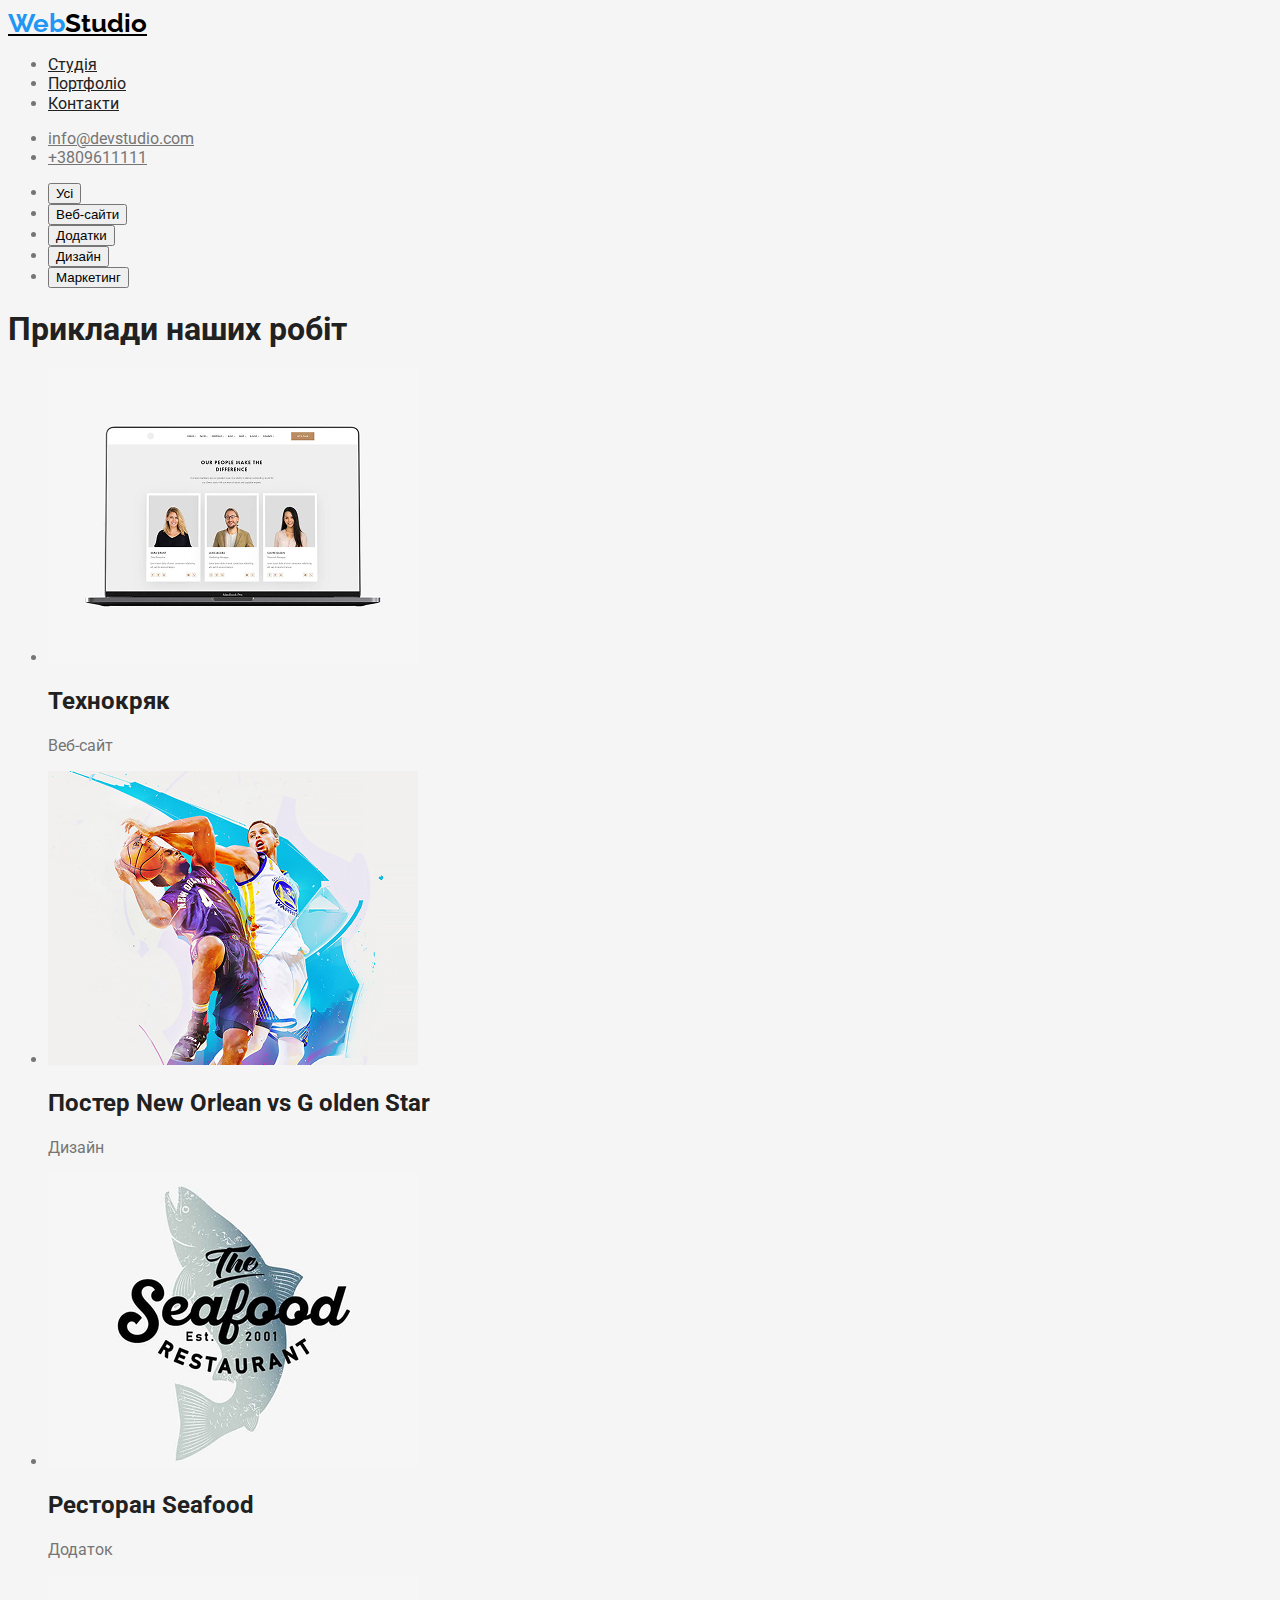
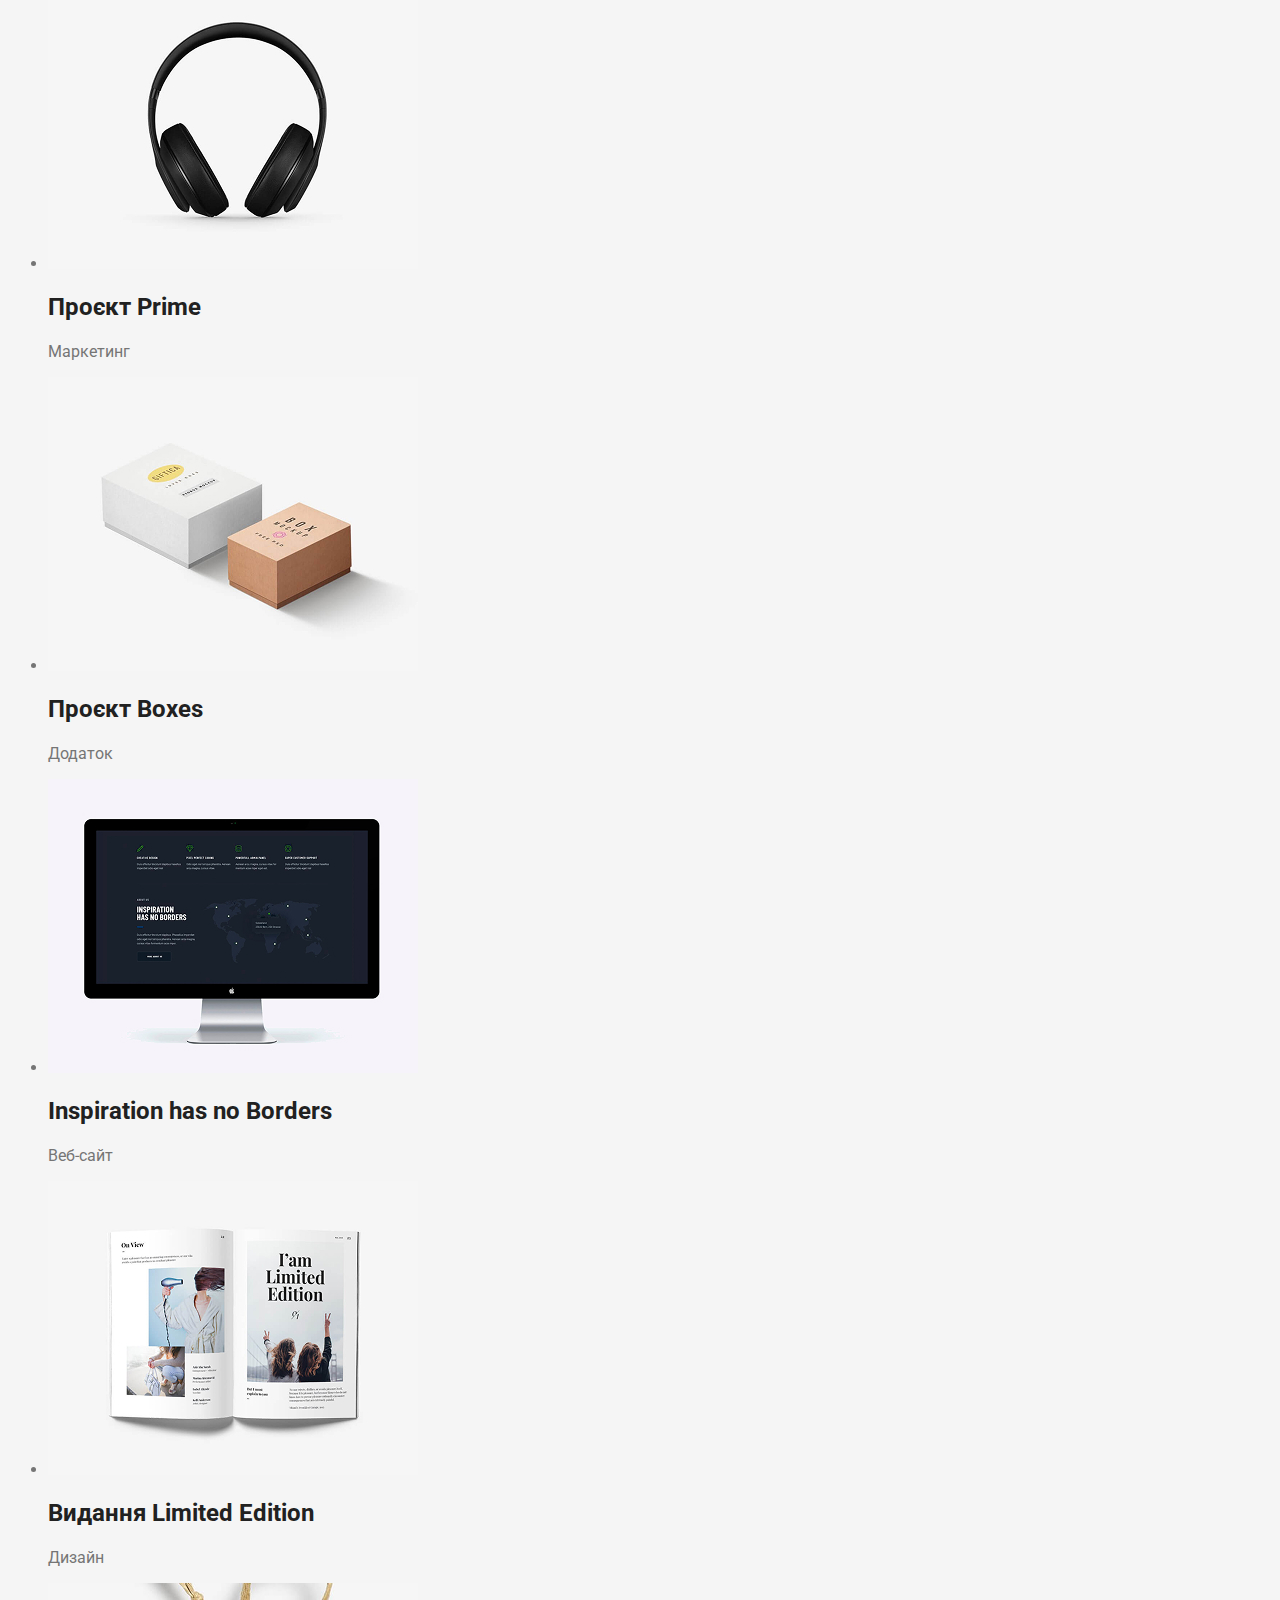
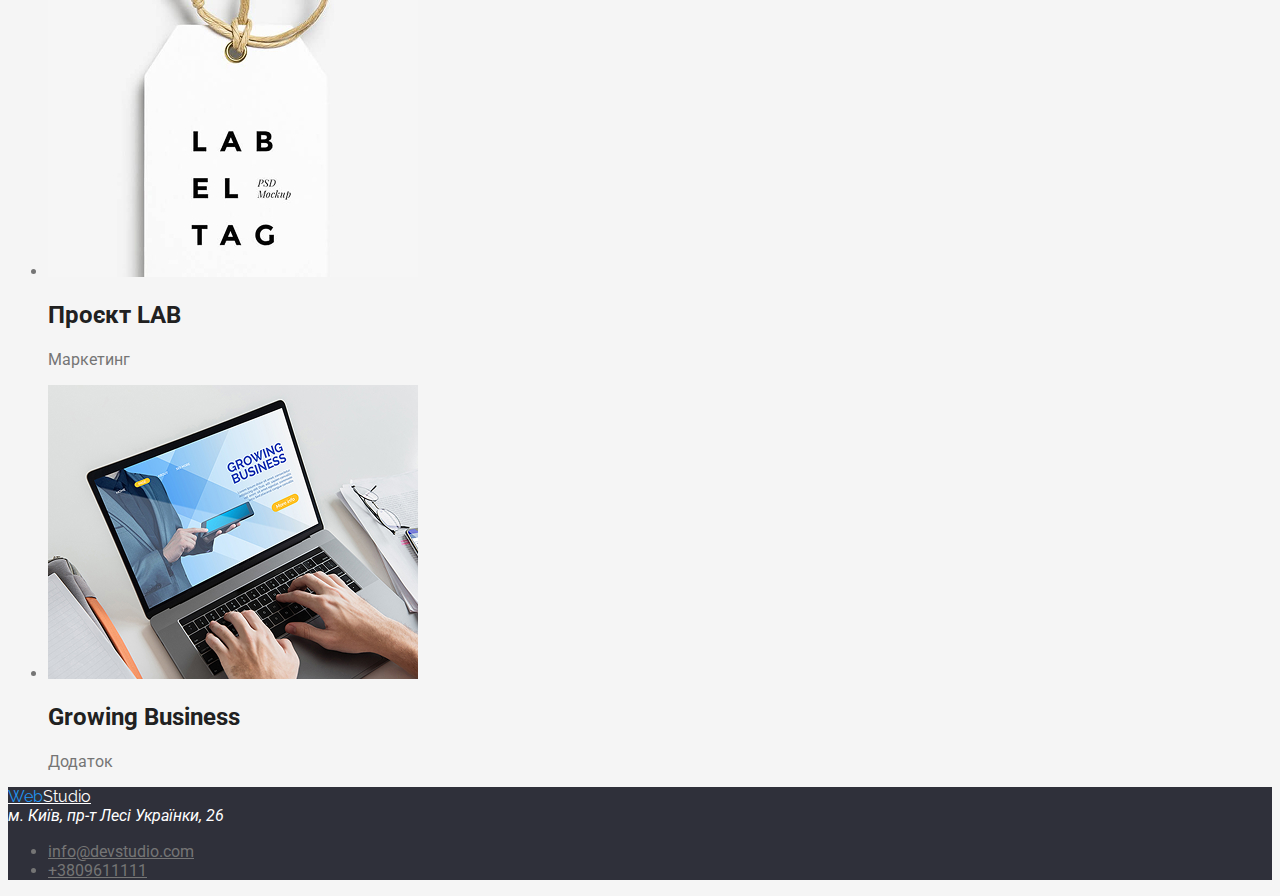
==== portfolio.html @ c8d18081 "Обновление" ====
<!DOCTYPE html>
<html lang="uk">
    <head>
    <meta charset="UTF-8">
    <meta name="description" content="WebStudio">
    <title>WebStudio</title>
    <link rel="preconnect" href="https://fonts.googleapis.com">
    <link rel="preconnect" href="https://fonts.gstatic.com" crossorigin>
    <link href="https://fonts.googleapis.com/css2?family=Raleway:ital,wght@0,700;1,700&family=Roboto:ital,wdth,wght@0,75..100,100..900;1,75..100,100..900&display=swap" rel="stylesheet">
    <link rel="stylesheet" href="/css/styles.css">
    </head>
<body>

    <header>
        <a href="/index.html" class="logo"><span>Web</span>Studio</a>

        <nav class="site-nav list">
          <ul>
            <li><a href="/index.html" class="link">Студія</a></li>
            <li><a href="/portfolio.html" class="link">Портфоліо</a></li>
            <li><a href="" class="link">Контакти</a></li>
          </ul>
        </nav>

        <ul class="contact-list">
          <li>
              <a href="mailto:info@devstudio.com" class="contact-link">info@devstudio.com</a>
          </li>
          <li>
              <a href="tel:+3809611111" class="contact-link">+3809611111</a>
          </li>
        </ul>
    </header>

<main>
    <!-- Фильтр -->
    <ul>
        <li>
            <button type="button">Усі</button>
        </li>
        <li>
            <button type="button">Веб-сайти</button>
        </li>
        <li>
            <button type="button">Додатки</button>
        </li>
        <li>
            <button type="button">Дизайн</button>
        </li>
        <li>
            <button type="button">Маркетинг</button>
        </li>
    </ul>

    <h1 class="section-tittle">Приклади наших робіт</h1>
<!-- Примеры работ -->
    <section>
        <ul>
            <li>
             <img src="/images/portfolio/tehno.jpg" alt="Зображення ноутбуку" width="370" height="294">
             <h2 class="section-tittle">Технокряк</h2>
             <p>Веб-сайт</p>
           </li> 
        
            <li>
             <img src="/images/portfolio/neworlean.jpg" alt="Постер New Orlean  vs Golden Star" width="370" height="294">
             <h2 class="section-tittle">Постер New Orlean vs G olden Star</h2>
             <p>Дизайн</p>
           </li>

            <li>
             <img src="/images/portfolio/seafood.jpg" alt="Логотип ресторану" width="370" height="294">
             <h2 class="section-tittle">Ресторан Seafood</h2>
             <p>Додаток</p>
           </li>

            <li>
             <img src="/images/portfolio/prime.jpg" alt="Фото навушників" width="370" height="294">
             <h2 class="section-tittle">Проєкт Prime</h2>
             <p>Маркетинг</p>
           </li>

            <li> 
             <img src="/images/portfolio/boxes.jpg" alt="Фото коробок" width="370" height="294">
             <h2 class="section-tittle">Проєкт Boxes</h2>
             <p>Додаток</p>
            </li>

            <li>
             <img src="/images/portfolio/borders.jpg" alt="Зображення монітору" width="370" height="294">
             <h2 class="section-tittle">Inspiration has no Borders</h2>
             <p>Веб-сайт</p>
            </li>

            <li>
             <img src="/images/portfolio/limitededition.jpg" alt="Зображення журналу" width="370" height="294">
             <h2 class="section-tittle">Видання Limited Edition</h2>
             <p>Дизайн</p>
           </li>

            <li>
             <img src="/images/portfolio/lab.jpg" alt="Фото лейблу" width="370" height="294">
             <h2 class="section-tittle">Проєкт LAB</h2>
             <p>Маркетинг</p>
            </li> 

           <li>
             <img src="/images/portfolio/growingbusiness.jpg" alt="Фото  ноутбуку" width="370" height="294">
             <h2 class="section-tittle">Growing Business</h2>
             <p>Додаток</p>
           </li>

        </ul>
        
    </section>
</main>

    <footer class="footer">
  
        <a href="" class="footer-logo"><span>Web</span>Studio</a>

        <address class="address">м. Київ, пр-т Лесі Українки, 26</address>

        <ul class="contact-list">
            <li>
                <a href="mailto:info@devstudio.com" class="contact-link">info@devstudio.com</a>
            </li>
            <li>
                <a href="tel:+3809611111" class="contact-link">+3809611111</a>
            </li>
        </ul>

    </footer>

</body>
---- css/styles.css ----
:root {
    --primary-text-color: #757575;
    --tittle-text-color: #212121;
    --accent-color: #2196F3;
    --primary-color: #F5F5F5;
}

body {
    background-color: var(--primary-color);
    color: var(--primary-text-color);

    font-family: Roboto, sans-serif;
    line-height: 1.2;
}

/* logo */
.logo {
    color:#000000;
    font-family: Raleway, sans-serif;
    font-weight: 700;
    font-size: 26px;
}

span {
    color:var(--accent-color);
}

/* site nav */
.site-nav .link {
    color:var(--tittle-text-color);
}

.site-nav .link:hover,
.site-nav .link:focus {
    color:var(--accent-color);
}

/* Contact */
.contact-link {
color:var(--primary-text-color)
}
.contact-link:hover,
.contact-link:focus {
    color:var(--accent-color);
}
/* Hero */
.hero {
background-color: #2F303A;
}
.hero-tittle {
    color: #FFFFFF;
}

/* Section */
.section-tittle {
    color: var(--tittle-text-color);
}

/* Footer */
.footer-logo {
    color:#FFFFFF;
    font-family: Raleway, sans-serif;
}
.footer {
    background-color:#2F303A;
}
.address {
     color:#FFFFFF;
}
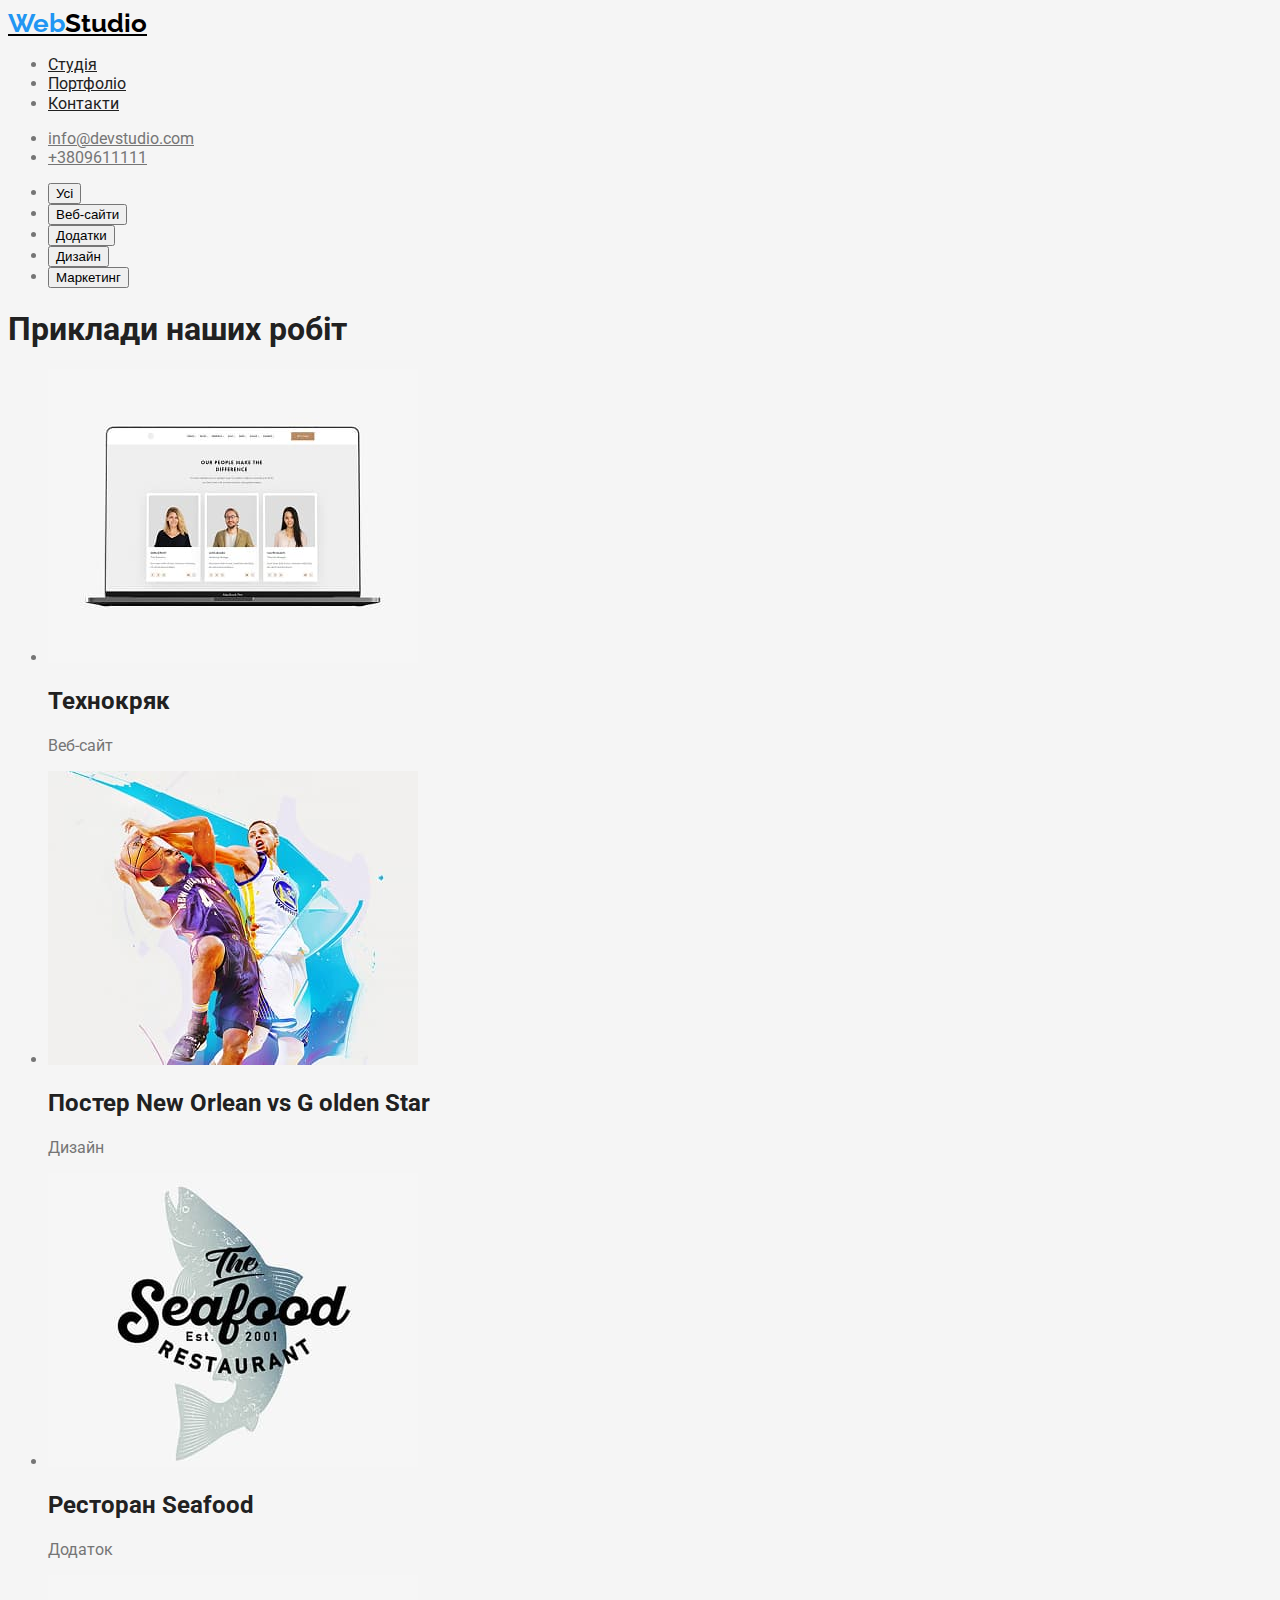
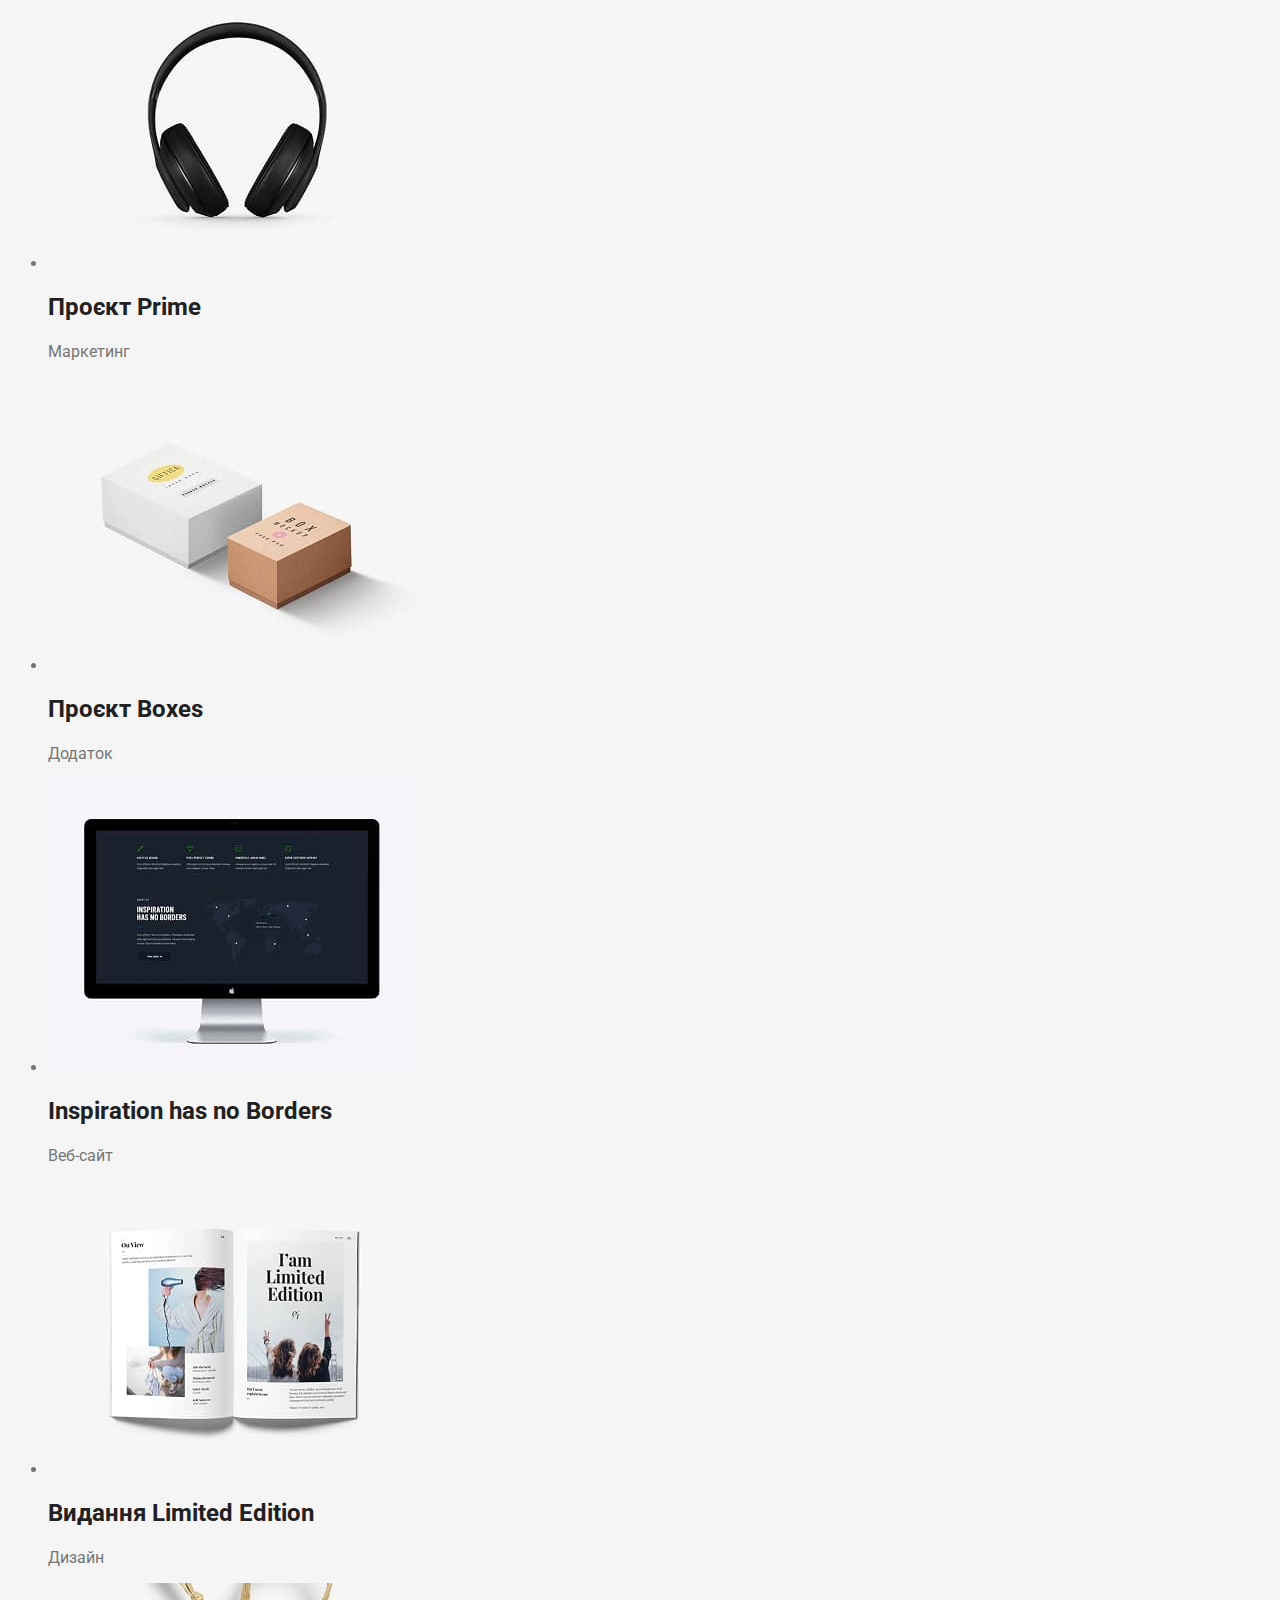
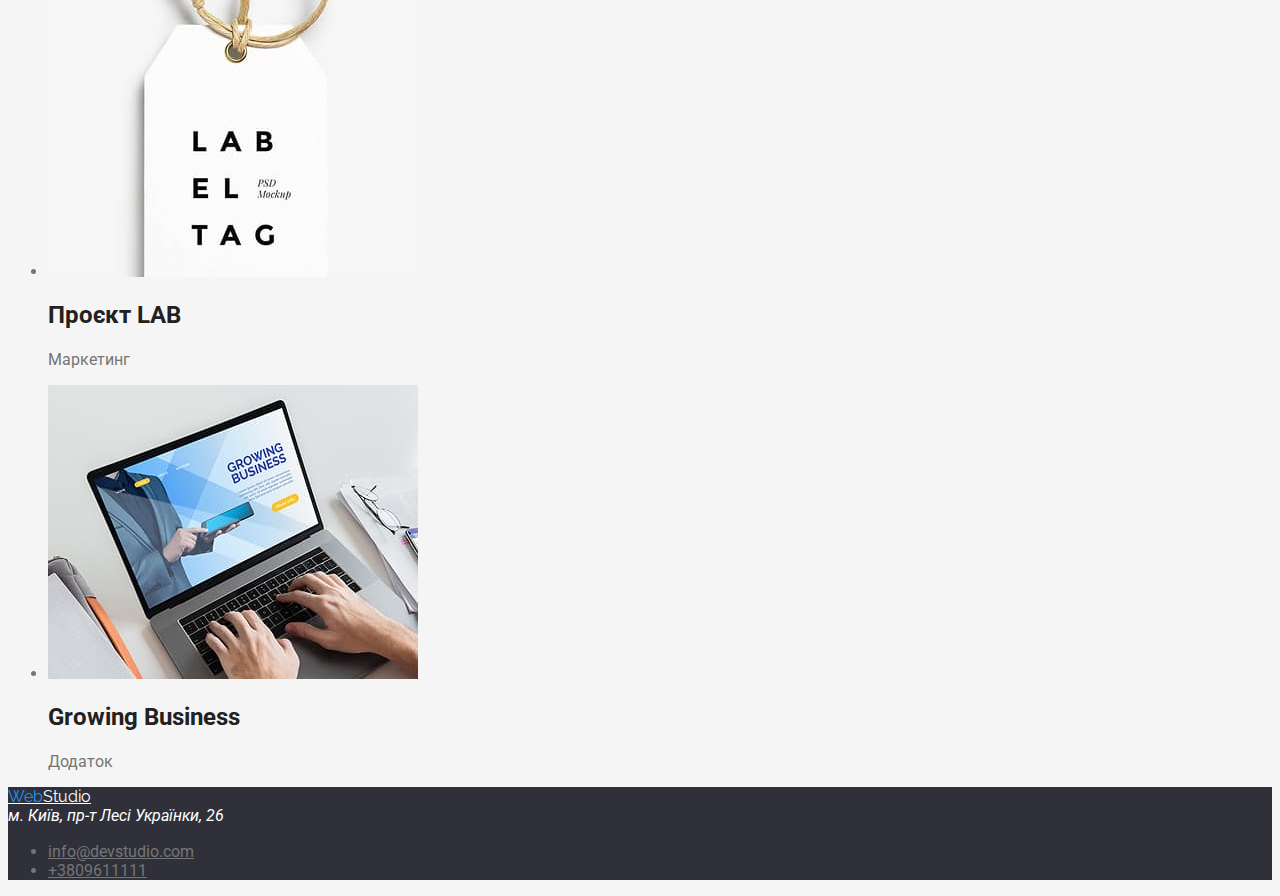
==== commit b208ab11: "Сжатие картинок и редактирование кода" ====
--- a/portfolio.html
+++ b/portfolio.html
@@ -7,17 +7,17 @@
     <link rel="preconnect" href="https://fonts.googleapis.com">
     <link rel="preconnect" href="https://fonts.gstatic.com" crossorigin>
     <link href="https://fonts.googleapis.com/css2?family=Raleway:ital,wght@0,700;1,700&family=Roboto:ital,wdth,wght@0,75..100,100..900;1,75..100,100..900&display=swap" rel="stylesheet">
-    <link rel="stylesheet" href="/css/styles.css">
+    <link rel="stylesheet" href="./css/styles.css">
     </head>
 <body>
 
     <header>
-        <a href="/index.html" class="logo"><span>Web</span>Studio</a>
+        <a href="./index.html" class="logo"><span>Web</span>Studio</a>
 
         <nav class="site-nav list">
           <ul>
-            <li><a href="/index.html" class="link">Студія</a></li>
-            <li><a href="/portfolio.html" class="link">Портфоліо</a></li>
+            <li><a href="./index.html" class="link">Студія</a></li>
+            <li><a href="./portfolio.html" class="link">Портфоліо</a></li>
             <li><a href="" class="link">Контакти</a></li>
           </ul>
         </nav>
@@ -57,55 +57,55 @@
     <section>
         <ul>
             <li>
-             <img src="/images/portfolio/tehno.jpg" alt="Зображення ноутбуку" width="370" height="294">
+             <img src="./images/portfolio/tehno.jpg" alt="Зображення ноутбуку" width="370" height="294">
              <h2 class="section-tittle">Технокряк</h2>
              <p>Веб-сайт</p>
            </li> 
         
             <li>
-             <img src="/images/portfolio/neworlean.jpg" alt="Постер New Orlean  vs Golden Star" width="370" height="294">
+             <img src="./images/portfolio/neworlean.jpg" alt="Постер New Orlean  vs Golden Star" width="370" height="294">
              <h2 class="section-tittle">Постер New Orlean vs G olden Star</h2>
              <p>Дизайн</p>
            </li>
 
             <li>
-             <img src="/images/portfolio/seafood.jpg" alt="Логотип ресторану" width="370" height="294">
+             <img src="./images/portfolio/seafood.jpg" alt="Логотип ресторану" width="370" height="294">
              <h2 class="section-tittle">Ресторан Seafood</h2>
              <p>Додаток</p>
            </li>
 
             <li>
-             <img src="/images/portfolio/prime.jpg" alt="Фото навушників" width="370" height="294">
+             <img src="./images/portfolio/prime.jpg" alt="Фото навушників" width="370" height="294">
              <h2 class="section-tittle">Проєкт Prime</h2>
              <p>Маркетинг</p>
            </li>
 
             <li> 
-             <img src="/images/portfolio/boxes.jpg" alt="Фото коробок" width="370" height="294">
+             <img src="./images/portfolio/boxes.jpg" alt="Фото коробок" width="370" height="294">
              <h2 class="section-tittle">Проєкт Boxes</h2>
              <p>Додаток</p>
             </li>
 
             <li>
-             <img src="/images/portfolio/borders.jpg" alt="Зображення монітору" width="370" height="294">
+             <img src="./images/portfolio/borders.jpg" alt="Зображення монітору" width="370" height="294">
              <h2 class="section-tittle">Inspiration has no Borders</h2>
              <p>Веб-сайт</p>
             </li>
 
             <li>
-             <img src="/images/portfolio/limitededition.jpg" alt="Зображення журналу" width="370" height="294">
+             <img src="./images/portfolio/limitededition.jpg" alt="Зображення журналу" width="370" height="294">
              <h2 class="section-tittle">Видання Limited Edition</h2>
              <p>Дизайн</p>
            </li>
 
             <li>
-             <img src="/images/portfolio/lab.jpg" alt="Фото лейблу" width="370" height="294">
+             <img src="./images/portfolio/lab.jpg" alt="Фото лейблу" width="370" height="294">
              <h2 class="section-tittle">Проєкт LAB</h2>
              <p>Маркетинг</p>
             </li> 
 
            <li>
-             <img src="/images/portfolio/growingbusiness.jpg" alt="Фото  ноутбуку" width="370" height="294">
+             <img src="./images/portfolio/growingbusiness.jpg" alt="Фото  ноутбуку" width="370" height="294">
              <h2 class="section-tittle">Growing Business</h2>
              <p>Додаток</p>
            </li>
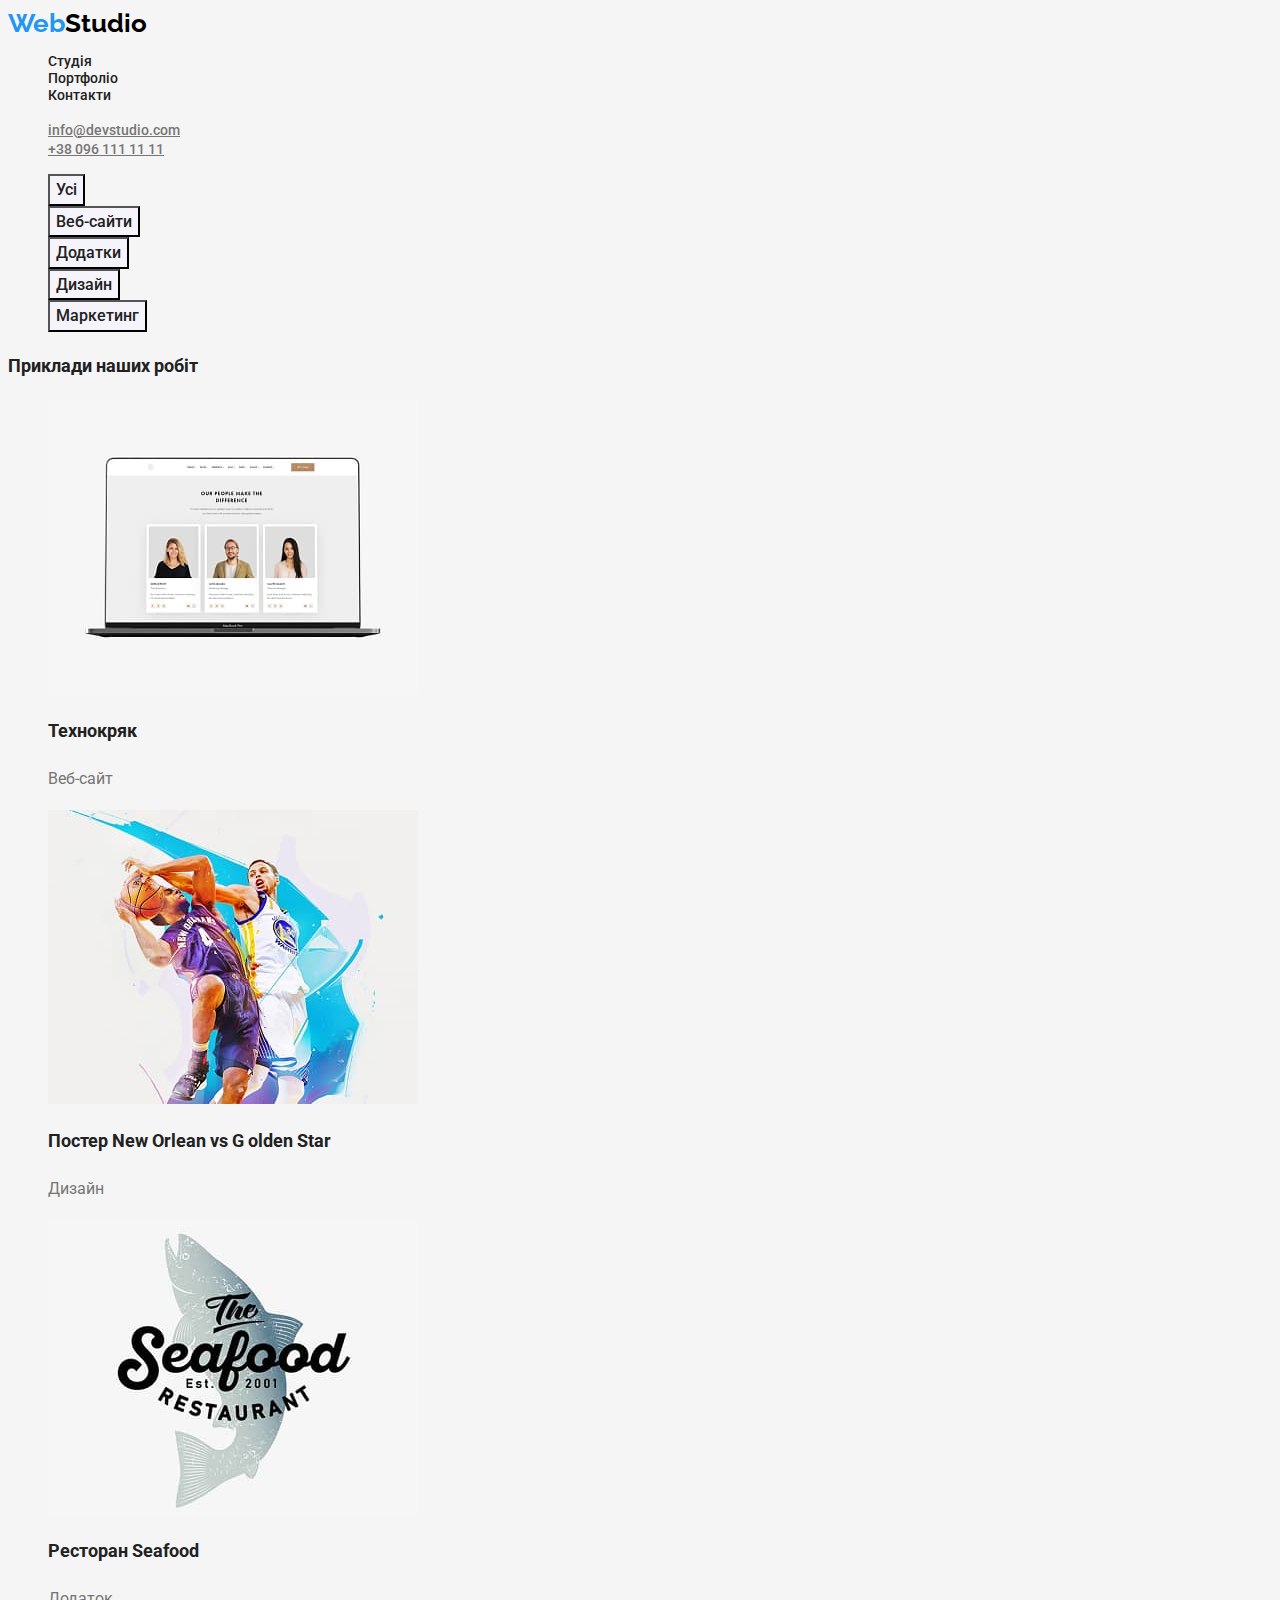
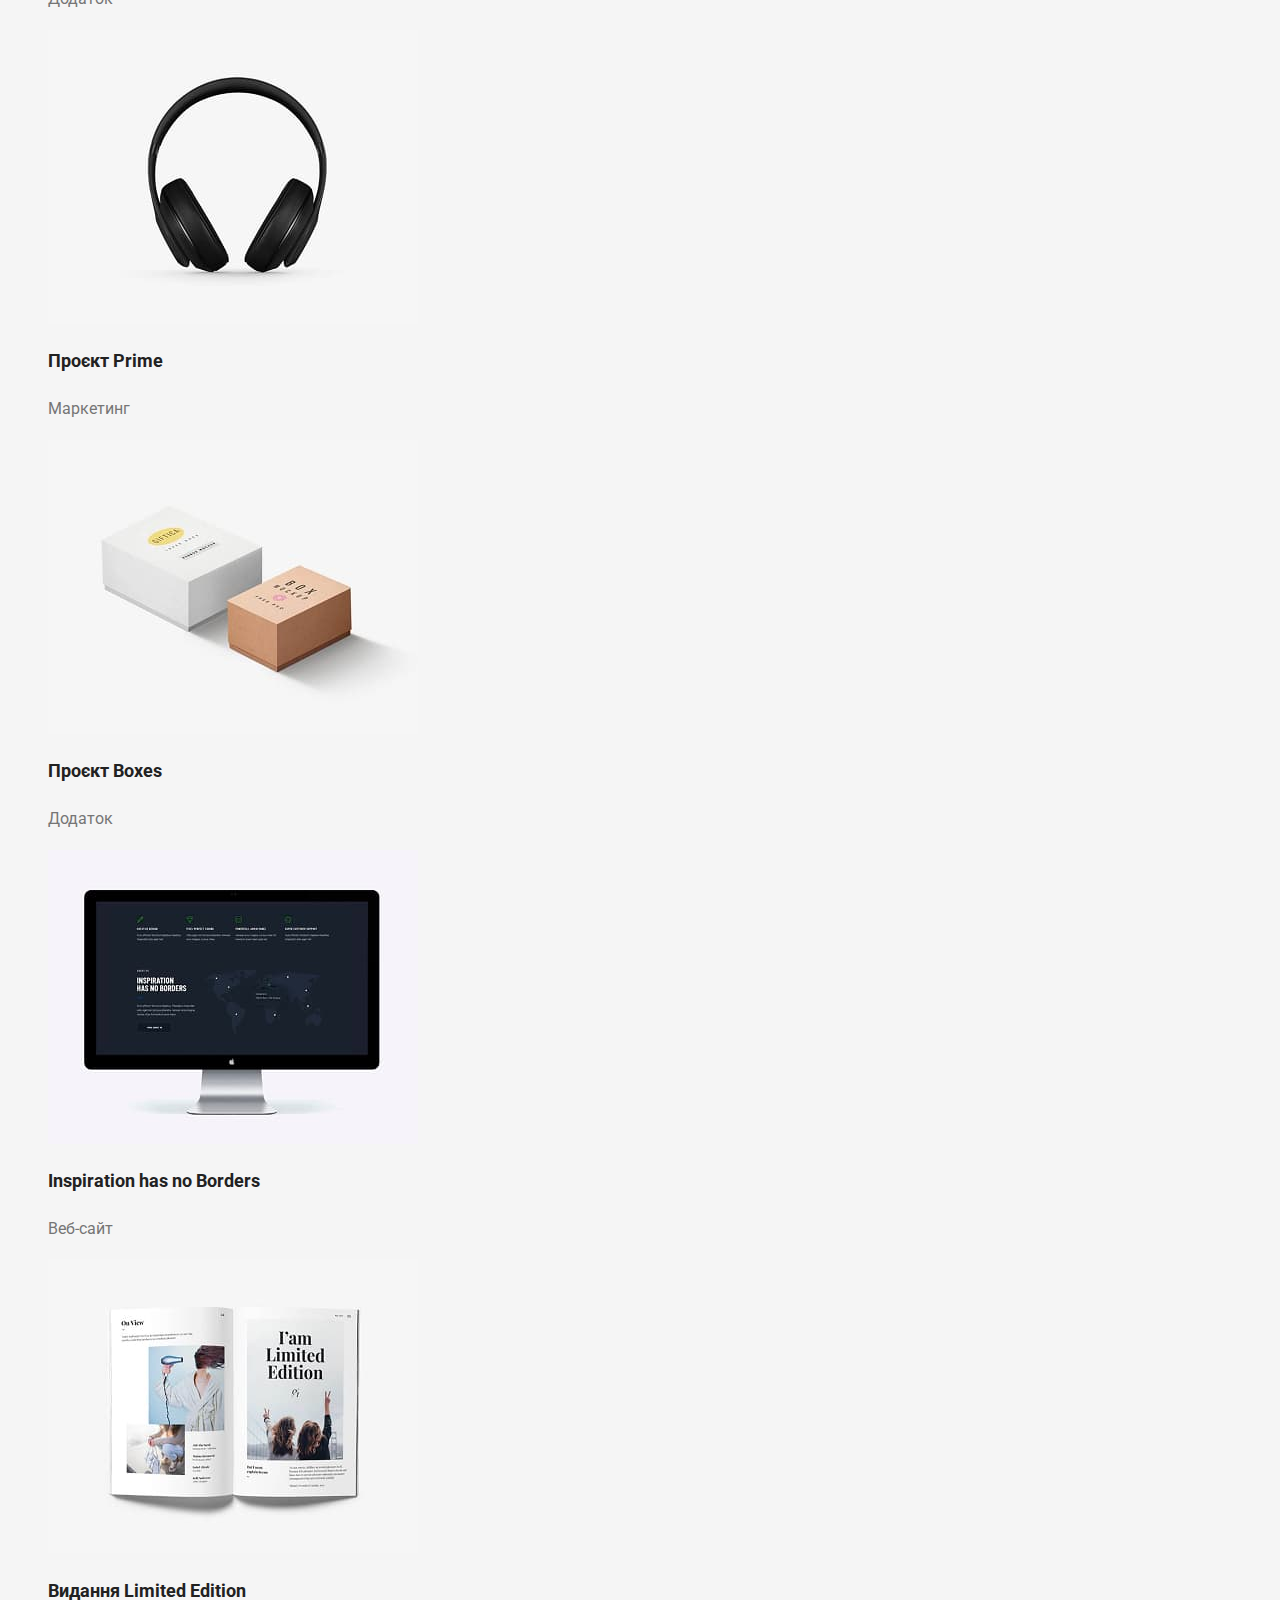
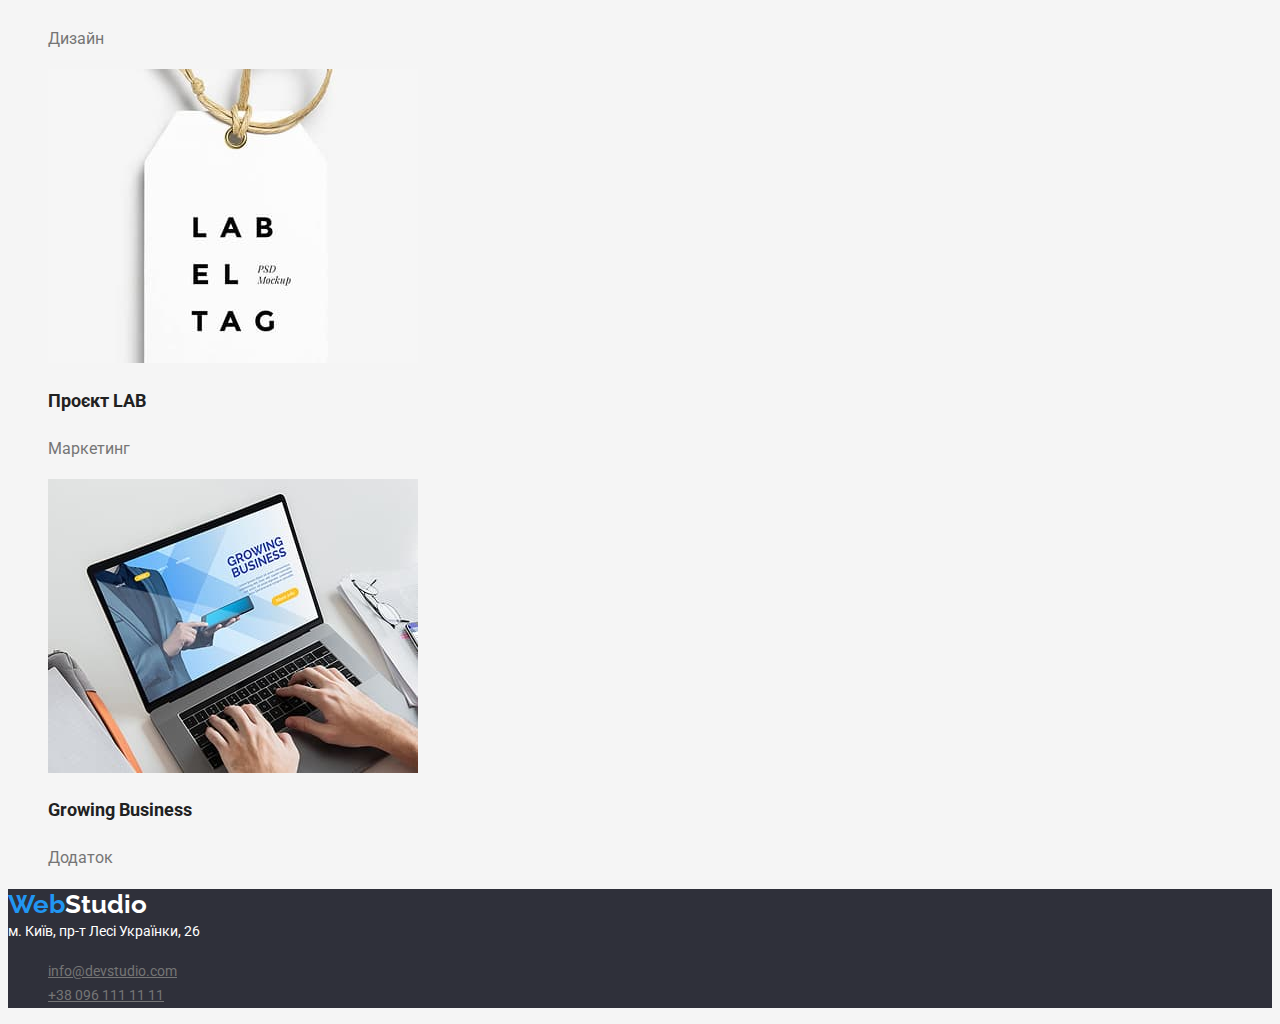
==== commit 458bf848: "Редактирование portfolio" ====
--- a/portfolio.html
+++ b/portfolio.html
@@ -12,102 +12,107 @@
 <body>
 
     <header>
-        <a href="./index.html" class="logo"><span>Web</span>Studio</a>
+        <a href="" class="header-logo"><span>Web</span>Studio</a>
 
-        <nav class="site-nav list">
-          <ul>
-            <li><a href="./index.html" class="link">Студія</a></li>
-            <li><a href="./portfolio.html" class="link">Портфоліо</a></li>
-            <li><a href="" class="link">Контакти</a></li>
+        <nav>
+          <ul class="site-nav">
+            <li>
+                <a href="./index.html" class="link">Студія</a>
+            </li>
+            <li>
+                <a href="./portfolio.html" class="link">Портфоліо</a>
+            </li>
+            <li>
+                <a href="" class="link">Контакти</a>
+            </li>
           </ul>
         </nav>
-
-        <ul class="contact-list">
+        <ul class="header-list">
           <li>
-              <a href="mailto:info@devstudio.com" class="contact-link">info@devstudio.com</a>
-          </li>
+              <a href="mailto:info@devstudio.com" class="header-contact">info@devstudio.com</a>
+          </li> 
           <li>
-              <a href="tel:+3809611111" class="contact-link">+3809611111</a>
+              <a href="tel:+3809611111" class="header-contact">+38 096 111 11 11</a>
           </li>
         </ul>
-    </header>
+</header>
 
 <main>
-    <!-- Фильтр -->
-    <ul>
+    <!-- Filter -->
+    <ul class="list">
         <li>
-            <button type="button">Усі</button>
+            <button type="button" class="filter-button">Усі</button>
         </li>
         <li>
-            <button type="button">Веб-сайти</button>
+            <button type="button" class="filter-button">Веб-сайти</button>
         </li>
         <li>
-            <button type="button">Додатки</button>
+            <button type="button" class="filter-button">Додатки</button>
         </li>
         <li>
-            <button type="button">Дизайн</button>
+            <button type="button" class="filter-button">Дизайн</button>
         </li>
         <li>
-            <button type="button">Маркетинг</button>
+            <button type="button" class="filter-button">Маркетинг</button>
         </li>
     </ul>
 
     <h1 class="section-tittle">Приклади наших робіт</h1>
-<!-- Примеры работ -->
+<!-- Our works -->
     <section>
-        <ul>
+        <ul class="list">
             <li>
              <img src="./images/portfolio/tehno.jpg" alt="Зображення ноутбуку" width="370" height="294">
              <h2 class="section-tittle">Технокряк</h2>
-             <p>Веб-сайт</p>
+             <p class="section-text">Веб-сайт</p>
            </li> 
         
             <li>
              <img src="./images/portfolio/neworlean.jpg" alt="Постер New Orlean  vs Golden Star" width="370" height="294">
              <h2 class="section-tittle">Постер New Orlean vs G olden Star</h2>
-             <p>Дизайн</p>
+             <p class="section-text">Дизайн</p>
            </li>
 
             <li>
              <img src="./images/portfolio/seafood.jpg" alt="Логотип ресторану" width="370" height="294">
              <h2 class="section-tittle">Ресторан Seafood</h2>
-             <p>Додаток</p>
+             <p class="section-text">Додаток</p>
            </li>
 
             <li>
              <img src="./images/portfolio/prime.jpg" alt="Фото навушників" width="370" height="294">
              <h2 class="section-tittle">Проєкт Prime</h2>
-             <p>Маркетинг</p>
+             <p class="section-text">Маркетинг</p>
            </li>
 
             <li> 
              <img src="./images/portfolio/boxes.jpg" alt="Фото коробок" width="370" height="294">
              <h2 class="section-tittle">Проєкт Boxes</h2>
-             <p>Додаток</p>
+             <p class="section-text">Додаток</p>
             </li>
 
             <li>
              <img src="./images/portfolio/borders.jpg" alt="Зображення монітору" width="370" height="294">
              <h2 class="section-tittle">Inspiration has no Borders</h2>
-             <p>Веб-сайт</p>
+             <p class="section-text">Веб-сайт</p>
             </li>
 
             <li>
              <img src="./images/portfolio/limitededition.jpg" alt="Зображення журналу" width="370" height="294">
              <h2 class="section-tittle">Видання Limited Edition</h2>
-             <p>Дизайн</p>
+             <p class="section-text">Дизайн</p>
            </li>
 
             <li>
              <img src="./images/portfolio/lab.jpg" alt="Фото лейблу" width="370" height="294">
              <h2 class="section-tittle">Проєкт LAB</h2>
-             <p>Маркетинг</p>
+             <p class="section-text">Маркетинг</p>
             </li> 
 
            <li>
              <img src="./images/portfolio/growingbusiness.jpg" alt="Фото  ноутбуку" width="370" height="294">
              <h2 class="section-tittle">Growing Business</h2>
-             <p>Додаток</p>
+             <p class="section-text">Додаток</p>
            </li>
 
         </ul>
@@ -115,21 +120,21 @@
     </section>
 </main>
 
-    <footer class="footer">
+<!--Footer-->
+<footer class="footer">
   
-        <a href="" class="footer-logo"><span>Web</span>Studio</a>
+    <a href="" class="footer-logo"><span>Web</span>Studio</a>
 
-        <address class="address">м. Київ, пр-т Лесі Українки, 26</address>
+    <address class="address">м. Київ, пр-т Лесі Українки, 26</address>
 
-        <ul class="contact-list">
-            <li>
-                <a href="mailto:info@devstudio.com" class="contact-link">info@devstudio.com</a>
-            </li>
-            <li>
-                <a href="tel:+3809611111" class="contact-link">+3809611111</a>
-            </li>
-        </ul>
-
-    </footer>
+    <ul class="footer-list">
+        <li>
+            <a href="mailto:info@devstudio.com" class="footer-contact">info@devstudio.com</a>
+        </li>
+        <li>
+            <a href="tel:+3809611111" class="footer-contact">+38 096 111 11 11</a>
+        </li>
+    </ul>
+</footer>
 
 </body>
--- a/css/styles.css
+++ b/css/styles.css
@@ -14,20 +14,29 @@
 }
 
 /* logo */
-.logo {
+.header-logo {
     color:#000000;
     font-family: Raleway, sans-serif;
     font-weight: 700;
     font-size: 26px;
+    text-decoration: none;
 }
 
 span {
     color:var(--accent-color);
 }
 
-/* site nav */
+/* Site nav */
+.site-nav {
+    list-style: none;
+    font-weight: 500;
+    font-size: 14px;
+}
+
 .site-nav .link {
     color:var(--tittle-text-color);
+    text-decoration: none;
+    
 }
 
 .site-nav .link:hover,
@@ -35,35 +44,137 @@
     color:var(--accent-color);
 }
 
-/* Contact */
-.contact-link {
-color:var(--primary-text-color)
+/* Header Contact */
+.header-list {
+    list-style: none;
 }
-.contact-link:hover,
-.contact-link:focus {
+
+.header-contact {
+    color:var(--primary-text-color);
+    font-weight: 500;
+    font-size: 14px;
+}
+
+.header-contact:hover,
+.header-contact:focus {
     color:var(--accent-color);
 }
+
 /* Hero */
 .hero {
 background-color: #2F303A;
 }
 .hero-tittle {
     color: #FFFFFF;
+    font-weight: 900;
+    font-size: 44px;
+    line-height:1.4;
 }
 
-/* Section */
+.hero-button {
+    background-color: var(--accent-color);
+    color: #FFFFFF;
+    font-weight: 700;
+    font-size: 16px;
+    line-height: 1.8;
+    cursor: pointer;
+}
+/* Filter */
+.filter-button {
+    background-color: #F5F4FA;
+    color: var(--tittle-text-color);
+    font-family: Roboto, sans-serif;
+    font-weight: 500;
+    font-size: 16px;
+    line-height: 1.6;
+    cursor: pointer;
+}
+
+.filter-button:hover,
+.filter-button:focus {
+    background-color: var(--accent-color);
+    color:#FFFFFF;
+}
+/*  Our works */
 .section-tittle {
     color: var(--tittle-text-color);
+    font-weight: 700;
+    font-size: 18px;
+    line-height: 2;
 }
 
+.section-text {
+    font-size: 16px;
+    line-height: 1.8;
+}
+
+/* Advantages */
+.list {
+    list-style: none;
+}
+
+.advantages-tittle {
+    color: var(--tittle-text-color);
+    font-weight: 700;
+    font-size: 14px;
+}
+
+.advantages-text {
+    font-size: 14px;
+    line-height: 1.7;
+}
+/* Works*/
+.works-tittle {
+    color: var(--tittle-text-color);
+    font-weight: 700;
+    font-size: 36px;
+}
+
+/* Team */
+.team-tittle {
+    color: var(--tittle-text-color);
+    font-weight: 700;
+    font-size: 36px;
+}
+.card-tittle {
+    color: var(--tittle-text-color);
+    font-weight: 500;
+    font-size: 16px;
+}
+
+.card-text {
+    font-size: 16px;
+}
 /* Footer */
 .footer-logo {
     color:#FFFFFF;
     font-family: Raleway, sans-serif;
+    text-decoration: none;
+    font-weight: 700;
+    font-size: 26px;
 }
 .footer {
     background-color:#2F303A;
 }
 .address {
-     color:#FFFFFF;
+    color:#FFFFFF;
+    font-style: normal;
+    font-size: 14px;
+    line-height: 1.7;
+}
+/* Footer contact */
+.footer-list {
+    list-style: none;
+}
+
+.footer-contact {
+    color:var(--primary-text-color);
+    font-size: 14px;
+    line-height: 1.7;
+
+}
+
+.footer-contact:hover,
+.footer-contact:focus {
+    color:var(--accent-color);
 }